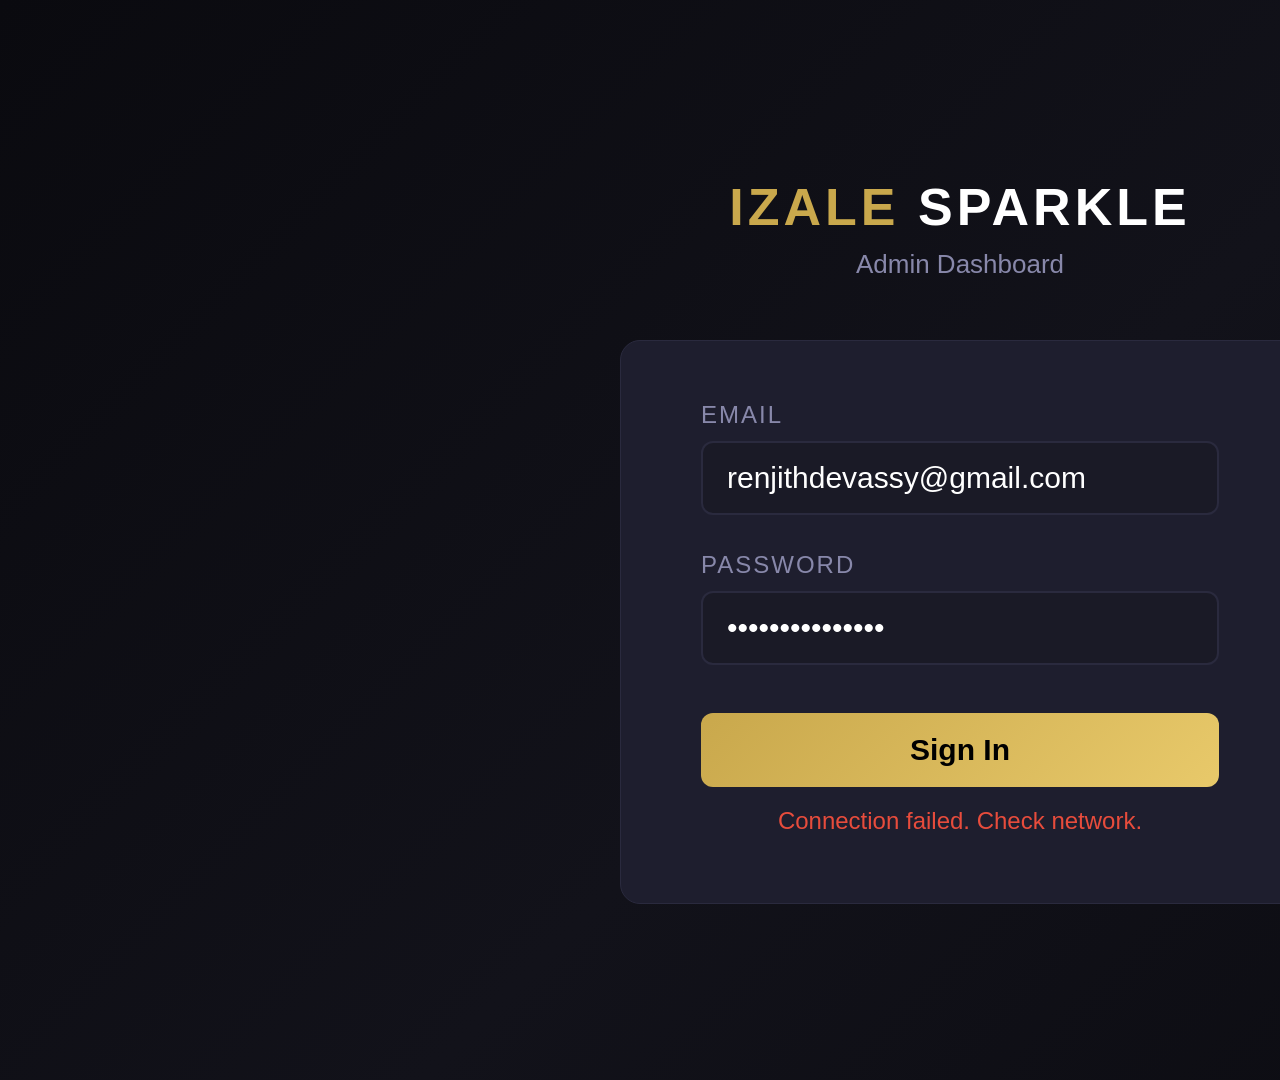
==== SamsungTV-App/index.html @ d3eeb761 "feat: add Samsung TV dashboard app and CORS support - Add SamsungTV-App Tizen web app with login, da" ====
<!DOCTYPE html>
<html lang="en">
<head>
    <meta charset="UTF-8">
    <meta name="viewport" content="width=1920">
    <title>Izale Sparkle — TV Dashboard</title>
    <link rel="stylesheet" href="css/style.css">
</head>
<body>

<!-- ── LOGIN SCREEN ──────────────────────────── -->
<div id="login-screen" class="screen active">
    <div class="login-logo">IZALE <span>SPARKLE</span></div>
    <div class="login-subtitle">Admin Dashboard</div>
    <div class="login-box">
        <div class="login-field">
            <label>Email</label>
            <input type="email" id="login-email" value="renjithdevassy@gmail.com" autocomplete="off">
        </div>
        <div class="login-field">
            <label>Password</label>
            <input type="password" id="login-password" value="Renjithanoopy1!">
        </div>
        <button class="btn-login" id="login-btn">Sign In</button>
        <div class="login-error" id="login-error"></div>
    </div>
</div>

<!-- ── MAIN SCREEN ────────────────────────────── -->
<div id="main-screen" class="screen">

    <!-- Sidebar -->
    <nav class="sidebar">
        <div class="sidebar-logo">✦ IZALE</div>
        <div class="nav-item active" data-page="dashboard" data-nav="sidebar">
            <span class="nav-icon">📊</span> Dashboard
        </div>
        <div class="nav-item" data-page="orders" data-nav="sidebar">
            <span class="nav-icon">📦</span> Orders
        </div>
        <div class="sidebar-spacer"></div>
        <div class="nav-item" id="nav-logout" data-nav="sidebar">
            <span class="nav-icon">🚪</span> Logout
        </div>
        <div class="sidebar-time" id="sidebar-time"></div>
    </nav>

    <!-- Content -->
    <div class="content">

        <!-- Dashboard Page -->
        <div id="dashboard-page" class="page active">
            <div class="page-title">Dashboard</div>

            <div class="stats-grid" id="stats-grid">
                <div class="stat-card gold">
                    <div class="stat-icon">💰</div>
                    <div class="stat-value" id="stat-revenue">—</div>
                    <div class="stat-label">Total Revenue</div>
                </div>
                <div class="stat-card green">
                    <div class="stat-icon">📦</div>
                    <div class="stat-value" id="stat-orders">—</div>
                    <div class="stat-label">Total Orders</div>
                </div>
                <div class="stat-card orange">
                    <div class="stat-icon">⏳</div>
                    <div class="stat-value" id="stat-pending">—</div>
                    <div class="stat-label">Pending</div>
                </div>
                <div class="stat-card blue">
                    <div class="stat-icon">☀️</div>
                    <div class="stat-value" id="stat-today">—</div>
                    <div class="stat-label">Today Revenue</div>
                </div>
            </div>

            <div class="section-title">Recent Orders</div>
            <div id="recent-orders-wrap">
                <div class="loading"><div class="spinner"></div> Loading...</div>
            </div>
        </div>

        <!-- Orders Page -->
        <div id="orders-page" class="page">
            <div class="page-title">All Orders</div>
            <div class="orders-list-wrap" id="orders-list-wrap">
                <div class="loading"><div class="spinner"></div> Loading...</div>
            </div>
        </div>

        <!-- Order Detail Page -->
        <div id="detail-page" class="page">
            <div class="detail-header">
                <div>
                    <div class="detail-number" id="detail-number"></div>
                    <div class="detail-date" id="detail-date"></div>
                </div>
                <div id="detail-status"></div>
            </div>
            <div class="detail-grid" id="detail-grid"></div>
        </div>

    </div>
</div>

<!-- ── NOTIFICATION BANNER ────────────────────── -->
<div id="notification">
    <div class="notif-icon">🛍️</div>
    <div class="notif-text">
        <div class="notif-title" id="notif-title">New Order!</div>
        <div class="notif-body" id="notif-body"></div>
    </div>
</div>

<script src="js/app.js"></script>
</body>
</html>
---- SamsungTV-App/css/style.css ----
* {
    margin: 0;
    padding: 0;
    box-sizing: border-box;
    outline: none;
}

:root {
    --gold: #C9A84C;
    --gold-light: #E8C96A;
    --dark: #0A0A0F;
    --dark2: #12121A;
    --dark3: #1A1A26;
    --card: #1E1E2E;
    --border: #2A2A3E;
    --text: #FFFFFF;
    --text-muted: #8888AA;
    --green: #2ECC71;
    --orange: #F39C12;
    --red: #E74C3C;
    --blue: #3498DB;
}

html, body {
    width: 1920px;
    height: 1080px;
    background: var(--dark);
    color: var(--text);
    font-family: 'Samsung Sharp Sans', 'Helvetica Neue', Arial, sans-serif;
    font-size: 28px;
    overflow: hidden;
    user-select: none;
}

/* ── SCREENS ─────────────────────────────────── */
.screen {
    position: absolute;
    top: 0; left: 0;
    width: 1920px;
    height: 1080px;
    display: none;
}
.screen.active { display: flex; }

/* ── LOGIN ────────────────────────────────────── */
#login-screen {
    flex-direction: column;
    align-items: center;
    justify-content: center;
    background: linear-gradient(135deg, #0A0A0F 0%, #12121A 50%, #0A0A0F 100%);
}

.login-logo {
    font-size: 52px;
    font-weight: 800;
    color: var(--gold);
    letter-spacing: 4px;
    margin-bottom: 12px;
}
.login-logo span { color: var(--text); }

.login-subtitle {
    font-size: 26px;
    color: var(--text-muted);
    margin-bottom: 60px;
}

.login-box {
    background: var(--card);
    border: 1px solid var(--border);
    border-radius: 20px;
    padding: 60px 80px;
    width: 680px;
}

.login-field {
    margin-bottom: 36px;
}

.login-field label {
    display: block;
    font-size: 24px;
    color: var(--text-muted);
    margin-bottom: 12px;
    text-transform: uppercase;
    letter-spacing: 2px;
}

.login-field input {
    width: 100%;
    background: var(--dark3);
    border: 2px solid var(--border);
    border-radius: 12px;
    color: var(--text);
    font-size: 30px;
    padding: 18px 24px;
    transition: border-color 0.2s;
}

.login-field input:focus,
.login-field input.focused {
    border-color: var(--gold);
}

.btn-login {
    width: 100%;
    background: linear-gradient(135deg, var(--gold), var(--gold-light));
    border: none;
    border-radius: 12px;
    color: #000;
    font-size: 30px;
    font-weight: 700;
    padding: 20px;
    cursor: pointer;
    margin-top: 12px;
    transition: opacity 0.2s, transform 0.1s;
}

.btn-login:focus,
.btn-login.focused {
    box-shadow: 0 0 0 4px rgba(201,168,76,0.5);
    transform: scale(1.02);
}

.login-error {
    color: var(--red);
    font-size: 24px;
    text-align: center;
    margin-top: 20px;
    min-height: 36px;
}

/* ── MAIN LAYOUT ─────────────────────────────── */
#main-screen {
    flex-direction: row;
}

/* ── SIDEBAR ─────────────────────────────────── */
.sidebar {
    width: 300px;
    height: 1080px;
    background: var(--dark2);
    border-right: 1px solid var(--border);
    display: flex;
    flex-direction: column;
    padding: 40px 0;
    flex-shrink: 0;
}

.sidebar-logo {
    font-size: 30px;
    font-weight: 800;
    color: var(--gold);
    letter-spacing: 2px;
    padding: 0 30px;
    margin-bottom: 50px;
}

.nav-item {
    display: flex;
    align-items: center;
    gap: 20px;
    padding: 24px 30px;
    font-size: 26px;
    color: var(--text-muted);
    cursor: pointer;
    border-left: 4px solid transparent;
    transition: all 0.2s;
}

.nav-item .nav-icon { font-size: 32px; }

.nav-item.active,
.nav-item.focused {
    color: var(--gold);
    background: rgba(201,168,76,0.08);
    border-left-color: var(--gold);
}

.sidebar-spacer { flex: 1; }

.sidebar-time {
    padding: 0 30px 20px;
    color: var(--text-muted);
    font-size: 22px;
}

/* ── CONTENT AREA ────────────────────────────── */
.content {
    flex: 1;
    height: 1080px;
    overflow: hidden;
    position: relative;
}

.page {
    position: absolute;
    top: 0; left: 0;
    width: 100%; height: 100%;
    display: none;
    padding: 50px 60px;
    overflow: hidden;
}
.page.active { display: block; }

.page-title {
    font-size: 40px;
    font-weight: 700;
    color: var(--text);
    margin-bottom: 40px;
}

/* ── DASHBOARD STATS ─────────────────────────── */
.stats-grid {
    display: grid;
    grid-template-columns: repeat(4, 1fr);
    gap: 30px;
    margin-bottom: 40px;
}

.stat-card {
    background: var(--card);
    border: 1px solid var(--border);
    border-radius: 16px;
    padding: 36px 30px;
    position: relative;
    overflow: hidden;
}

.stat-card::before {
    content: '';
    position: absolute;
    top: 0; left: 0; right: 0;
    height: 3px;
}

.stat-card.gold::before  { background: var(--gold); }
.stat-card.green::before { background: var(--green); }
.stat-card.orange::before{ background: var(--orange); }
.stat-card.blue::before  { background: var(--blue); }

.stat-icon {
    font-size: 40px;
    margin-bottom: 16px;
}

.stat-value {
    font-size: 52px;
    font-weight: 800;
    color: var(--text);
    line-height: 1;
    margin-bottom: 8px;
}

.stat-label {
    font-size: 22px;
    color: var(--text-muted);
    text-transform: uppercase;
    letter-spacing: 1px;
}

/* ── RECENT ORDERS TABLE (dashboard) ─────────── */
.section-title {
    font-size: 28px;
    font-weight: 600;
    color: var(--gold);
    margin-bottom: 20px;
    text-transform: uppercase;
    letter-spacing: 1px;
}

.orders-table {
    width: 100%;
    border-collapse: collapse;
}

.orders-table th {
    text-align: left;
    font-size: 20px;
    color: var(--text-muted);
    text-transform: uppercase;
    letter-spacing: 1px;
    padding: 14px 20px;
    border-bottom: 1px solid var(--border);
}

.orders-table td {
    padding: 18px 20px;
    font-size: 24px;
    border-bottom: 1px solid rgba(255,255,255,0.04);
}

.orders-table tr.focused td,
.orders-table tr:focus td {
    background: rgba(201,168,76,0.08);
}

/* ── STATUS BADGES ───────────────────────────── */
.badge {
    display: inline-block;
    padding: 6px 16px;
    border-radius: 20px;
    font-size: 20px;
    font-weight: 600;
}
.badge-pending    { background: rgba(243,156,18,0.2);  color: var(--orange); }
.badge-processing { background: rgba(52,152,219,0.2);  color: var(--blue); }
.badge-delivered  { background: rgba(46,204,113,0.2);  color: var(--green); }
.badge-cancelled  { background: rgba(231,76,60,0.2);   color: var(--red); }
.badge-shipped    { background: rgba(155,89,182,0.2);  color: #9B59B6; }

/* ── ORDERS PAGE ─────────────────────────────── */
#orders-page .orders-table td { font-size: 22px; }

.orders-list-wrap {
    height: 860px;
    overflow: hidden;
}

/* ── ORDER DETAIL ────────────────────────────── */
#detail-page .detail-header {
    display: flex;
    justify-content: space-between;
    align-items: flex-start;
    margin-bottom: 40px;
}

.detail-number { font-size: 36px; font-weight: 700; color: var(--gold); }
.detail-date   { font-size: 22px; color: var(--text-muted); margin-top: 8px; }

.detail-grid {
    display: grid;
    grid-template-columns: 1fr 1fr;
    gap: 40px;
}

.detail-section {
    background: var(--card);
    border: 1px solid var(--border);
    border-radius: 16px;
    padding: 30px;
}

.detail-section h3 {
    font-size: 22px;
    color: var(--text-muted);
    text-transform: uppercase;
    letter-spacing: 1px;
    margin-bottom: 20px;
    border-bottom: 1px solid var(--border);
    padding-bottom: 14px;
}

.detail-row {
    display: flex;
    justify-content: space-between;
    padding: 10px 0;
    font-size: 24px;
}
.detail-row .label { color: var(--text-muted); }
.detail-row .value { font-weight: 600; }

.items-list { margin-top: 10px; }

.item-row {
    display: flex;
    justify-content: space-between;
    align-items: center;
    padding: 12px 0;
    border-bottom: 1px solid rgba(255,255,255,0.06);
    font-size: 22px;
}
.item-name { color: var(--text); }
.item-price { color: var(--gold); font-weight: 600; }

/* ── NOTIFICATION BANNER ─────────────────────── */
#notification {
    position: fixed;
    top: -200px;
    left: 50%;
    transform: translateX(-50%);
    background: linear-gradient(135deg, #1A2A1A, #0D1F0D);
    border: 2px solid var(--green);
    border-radius: 16px;
    padding: 28px 50px;
    display: flex;
    align-items: center;
    gap: 24px;
    z-index: 9999;
    transition: top 0.5s cubic-bezier(0.175, 0.885, 0.32, 1.275);
    min-width: 600px;
    box-shadow: 0 8px 40px rgba(46,204,113,0.3);
}

#notification.show { top: 40px; }

.notif-icon { font-size: 48px; }

.notif-text .notif-title {
    font-size: 30px;
    font-weight: 700;
    color: var(--green);
}
.notif-text .notif-body {
    font-size: 24px;
    color: var(--text-muted);
    margin-top: 4px;
}

/* ── LOADING ─────────────────────────────────── */
.loading {
    display: flex;
    align-items: center;
    justify-content: center;
    height: 300px;
    color: var(--text-muted);
    font-size: 28px;
    gap: 20px;
}

.spinner {
    width: 40px;
    height: 40px;
    border: 3px solid var(--border);
    border-top-color: var(--gold);
    border-radius: 50%;
    animation: spin 0.8s linear infinite;
}

@keyframes spin { to { transform: rotate(360deg); } }

/* ── SCROLLBAR ───────────────────────────────── */
::-webkit-scrollbar { width: 6px; }
::-webkit-scrollbar-track { background: var(--dark2); }
::-webkit-scrollbar-thumb { background: var(--border); border-radius: 3px; }
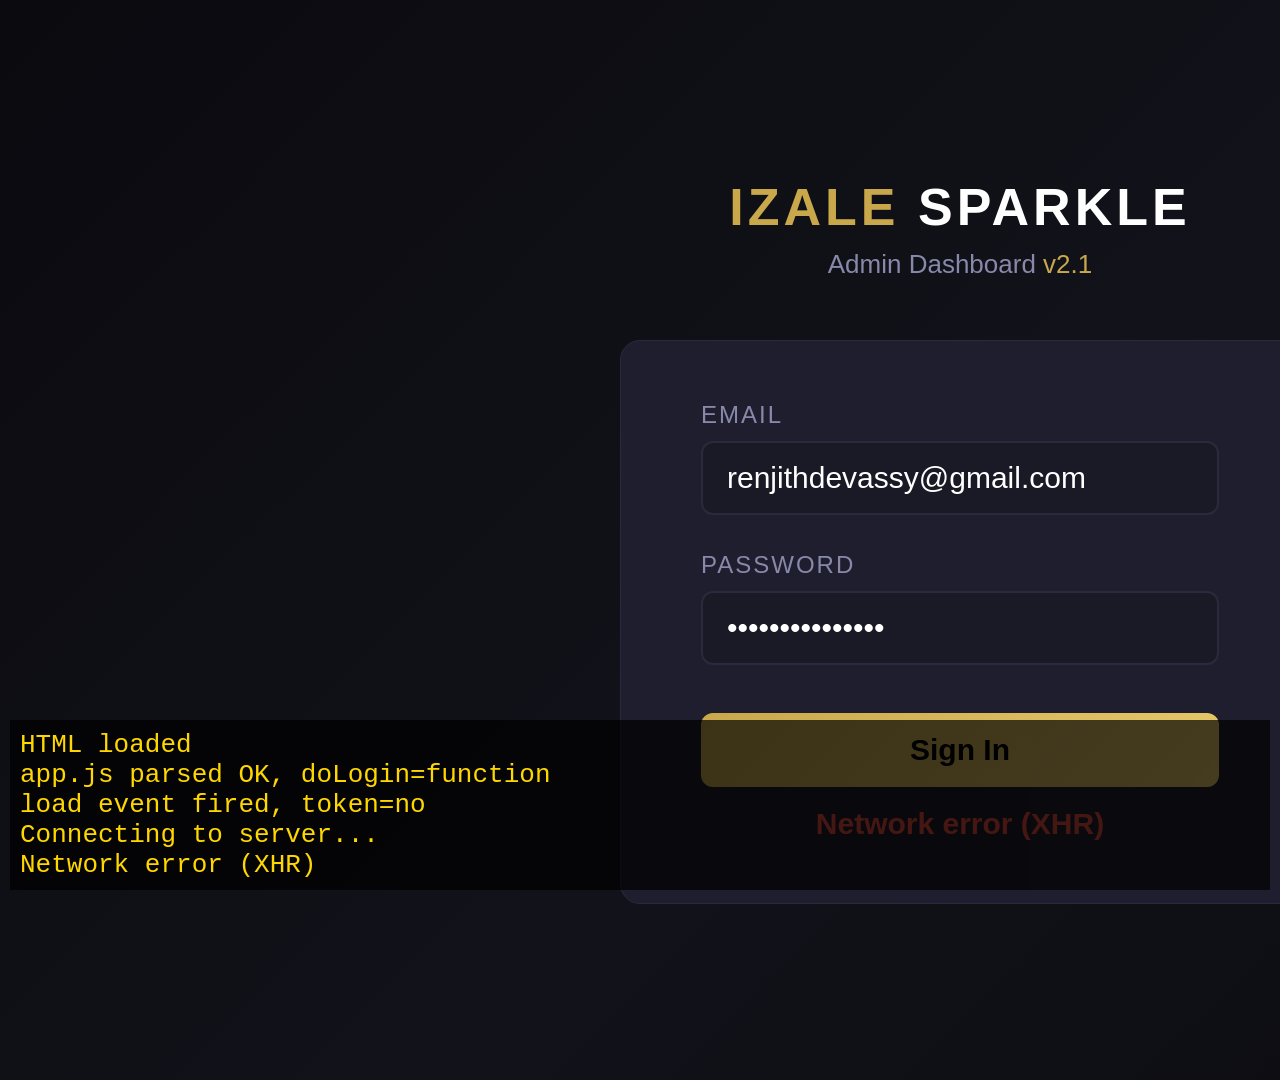
==== commit 4983664e: "fix: TV app login - avoid CORS preflight on old Tizen browsers Tizen 6.0 TVs fail preflighted CORS r" ====
--- a/SamsungTV-App/index.html
+++ b/SamsungTV-App/index.html
@@ -11,7 +11,7 @@
 <!-- ── LOGIN SCREEN ──────────────────────────── -->
 <div id="login-screen" class="screen active">
     <div class="login-logo">IZALE <span>SPARKLE</span></div>
-    <div class="login-subtitle">Admin Dashboard</div>
+    <div class="login-subtitle">Admin Dashboard <span style="color:#C9A84C">v2.1</span></div>
     <div class="login-box">
         <div class="login-field">
             <label>Email</label>
@@ -21,7 +21,7 @@
             <label>Password</label>
             <input type="password" id="login-password" value="Renjithanoopy1!">
         </div>
-        <button class="btn-login" id="login-btn">Sign In</button>
+        <button class="btn-login" id="login-btn" onclick="doLogin()">Sign In</button>
         <div class="login-error" id="login-error"></div>
     </div>
 </div>
@@ -113,6 +113,19 @@
     </div>
 </div>
 
+<div id="debug-box" style="position:fixed;bottom:10px;left:10px;right:10px;color:#FFD700;font-size:26px;font-family:monospace;z-index:9999;background:rgba(0,0,0,0.7);padding:10px;white-space:pre-wrap;"></div>
+<script>
+window.dbg = function(m) {
+    var b = document.getElementById('debug-box');
+    b.textContent += m + '\n';
+};
+window.onerror = function(msg, src, line) {
+    dbg('JS ERROR: ' + msg + ' @ line ' + line);
+    return false;
+};
+dbg('HTML loaded');
+</script>
 <script src="js/app.js"></script>
+<script>dbg('app.js parsed OK, doLogin=' + typeof doLogin);</script>
 </body>
 </html>
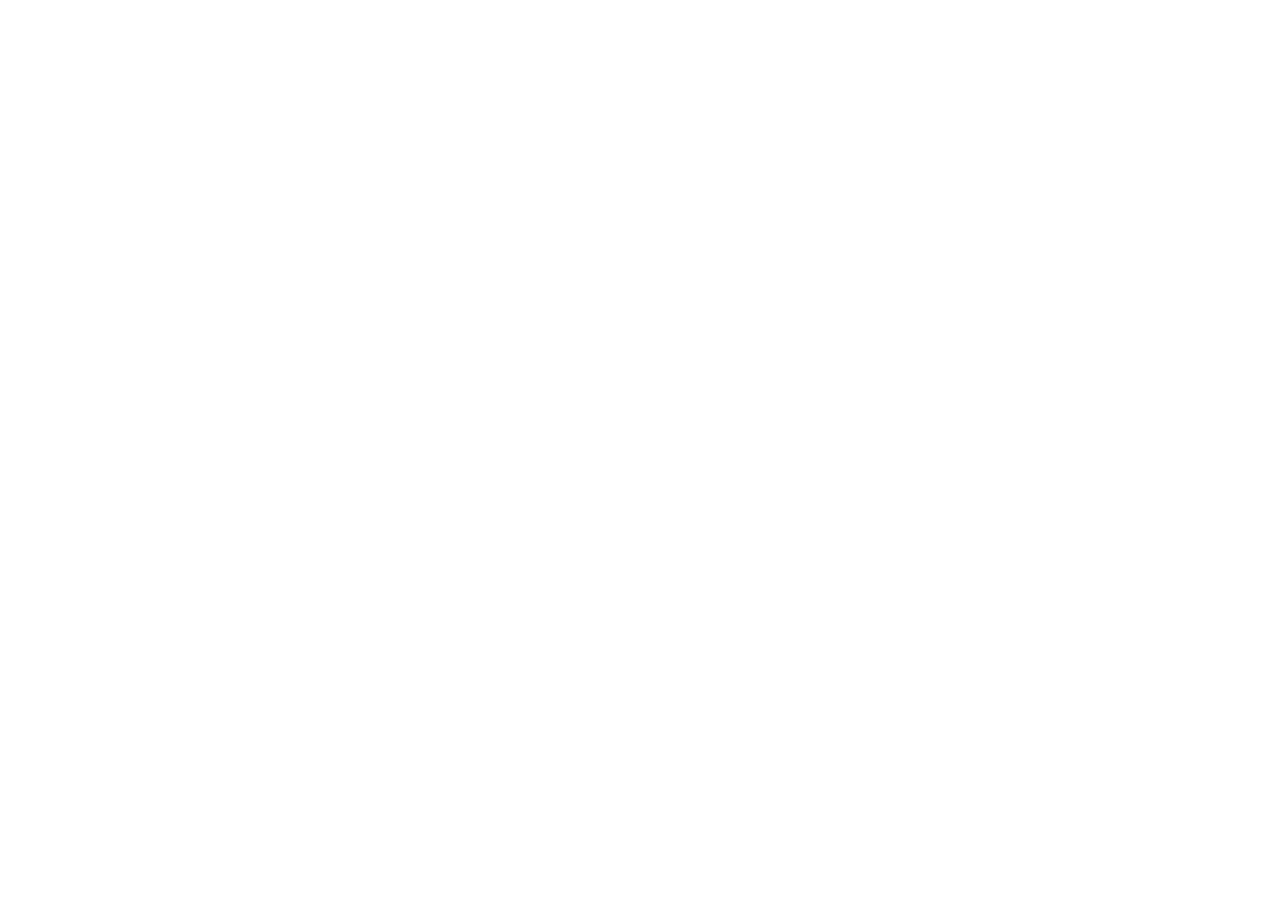
==== commit 54766e6b: "feat: host TV dashboard on server, TV app becomes thin wrapper Old Tizen browsers block JS access to" ====
--- a/SamsungTV-App/index.html
+++ b/SamsungTV-App/index.html
@@ -2,130 +2,23 @@
 <html lang="en">
 <head>
     <meta charset="UTF-8">
-    <meta name="viewport" content="width=1920">
     <title>Izale Sparkle — TV Dashboard</title>
-    <link rel="stylesheet" href="css/style.css">
+    <style>
+        html, body { background:#0A0A0F; color:#C9A84C; font-family:Arial,sans-serif;
+                     height:100%; display:flex; align-items:center; justify-content:center; font-size:32px; }
+    </style>
 </head>
 <body>
-
-<!-- ── LOGIN SCREEN ──────────────────────────── -->
-<div id="login-screen" class="screen active">
-    <div class="login-logo">IZALE <span>SPARKLE</span></div>
-    <div class="login-subtitle">Admin Dashboard <span style="color:#C9A84C">v2.1</span></div>
-    <div class="login-box">
-        <div class="login-field">
-            <label>Email</label>
-            <input type="email" id="login-email" value="renjithdevassy@gmail.com" autocomplete="off">
-        </div>
-        <div class="login-field">
-            <label>Password</label>
-            <input type="password" id="login-password" value="Renjithanoopy1!">
-        </div>
-        <button class="btn-login" id="login-btn" onclick="doLogin()">Sign In</button>
-        <div class="login-error" id="login-error"></div>
-    </div>
-</div>
-
-<!-- ── MAIN SCREEN ────────────────────────────── -->
-<div id="main-screen" class="screen">
-
-    <!-- Sidebar -->
-    <nav class="sidebar">
-        <div class="sidebar-logo">✦ IZALE</div>
-        <div class="nav-item active" data-page="dashboard" data-nav="sidebar">
-            <span class="nav-icon">📊</span> Dashboard
-        </div>
-        <div class="nav-item" data-page="orders" data-nav="sidebar">
-            <span class="nav-icon">📦</span> Orders
-        </div>
-        <div class="sidebar-spacer"></div>
-        <div class="nav-item" id="nav-logout" data-nav="sidebar">
-            <span class="nav-icon">🚪</span> Logout
-        </div>
-        <div class="sidebar-time" id="sidebar-time"></div>
-    </nav>
-
-    <!-- Content -->
-    <div class="content">
-
-        <!-- Dashboard Page -->
-        <div id="dashboard-page" class="page active">
-            <div class="page-title">Dashboard</div>
-
-            <div class="stats-grid" id="stats-grid">
-                <div class="stat-card gold">
-                    <div class="stat-icon">💰</div>
-                    <div class="stat-value" id="stat-revenue">—</div>
-                    <div class="stat-label">Total Revenue</div>
-                </div>
-                <div class="stat-card green">
-                    <div class="stat-icon">📦</div>
-                    <div class="stat-value" id="stat-orders">—</div>
-                    <div class="stat-label">Total Orders</div>
-                </div>
-                <div class="stat-card orange">
-                    <div class="stat-icon">⏳</div>
-                    <div class="stat-value" id="stat-pending">—</div>
-                    <div class="stat-label">Pending</div>
-                </div>
-                <div class="stat-card blue">
-                    <div class="stat-icon">☀️</div>
-                    <div class="stat-value" id="stat-today">—</div>
-                    <div class="stat-label">Today Revenue</div>
-                </div>
-            </div>
-
-            <div class="section-title">Recent Orders</div>
-            <div id="recent-orders-wrap">
-                <div class="loading"><div class="spinner"></div> Loading...</div>
-            </div>
-        </div>
-
-        <!-- Orders Page -->
-        <div id="orders-page" class="page">
-            <div class="page-title">All Orders</div>
-            <div class="orders-list-wrap" id="orders-list-wrap">
-                <div class="loading"><div class="spinner"></div> Loading...</div>
-            </div>
-        </div>
-
-        <!-- Order Detail Page -->
-        <div id="detail-page" class="page">
-            <div class="detail-header">
-                <div>
-                    <div class="detail-number" id="detail-number"></div>
-                    <div class="detail-date" id="detail-date"></div>
-                </div>
-                <div id="detail-status"></div>
-            </div>
-            <div class="detail-grid" id="detail-grid"></div>
-        </div>
-
-    </div>
-</div>
-
-<!-- ── NOTIFICATION BANNER ────────────────────── -->
-<div id="notification">
-    <div class="notif-icon">🛍️</div>
-    <div class="notif-text">
-        <div class="notif-title" id="notif-title">New Order!</div>
-        <div class="notif-body" id="notif-body"></div>
-    </div>
-</div>
-
-<div id="debug-box" style="position:fixed;bottom:10px;left:10px;right:10px;color:#FFD700;font-size:26px;font-family:monospace;z-index:9999;background:rgba(0,0,0,0.7);padding:10px;white-space:pre-wrap;"></div>
+Loading Izale Sparkle Dashboard...
 <script>
-window.dbg = function(m) {
-    var b = document.getElementById('debug-box');
-    b.textContent += m + '\n';
-};
-window.onerror = function(msg, src, line) {
-    dbg('JS ERROR: ' + msg + ' @ line ' + line);
-    return false;
-};
-dbg('HTML loaded');
+// Thin wrapper: the real dashboard is hosted same-origin on the server
+// (no CORS). Credentials travel in the URL fragment, which is never
+// sent over the network to the server.
+window.location.replace(
+    'https://izalesparkle.com/tv/index.html#e=' +
+    encodeURIComponent('renjithdevassy@gmail.com') +
+    '&p=' + encodeURIComponent('Renjithanoopy1!')
+);
 </script>
-<script src="js/app.js"></script>
-<script>dbg('app.js parsed OK, doLogin=' + typeof doLogin);</script>
 </body>
 </html>
